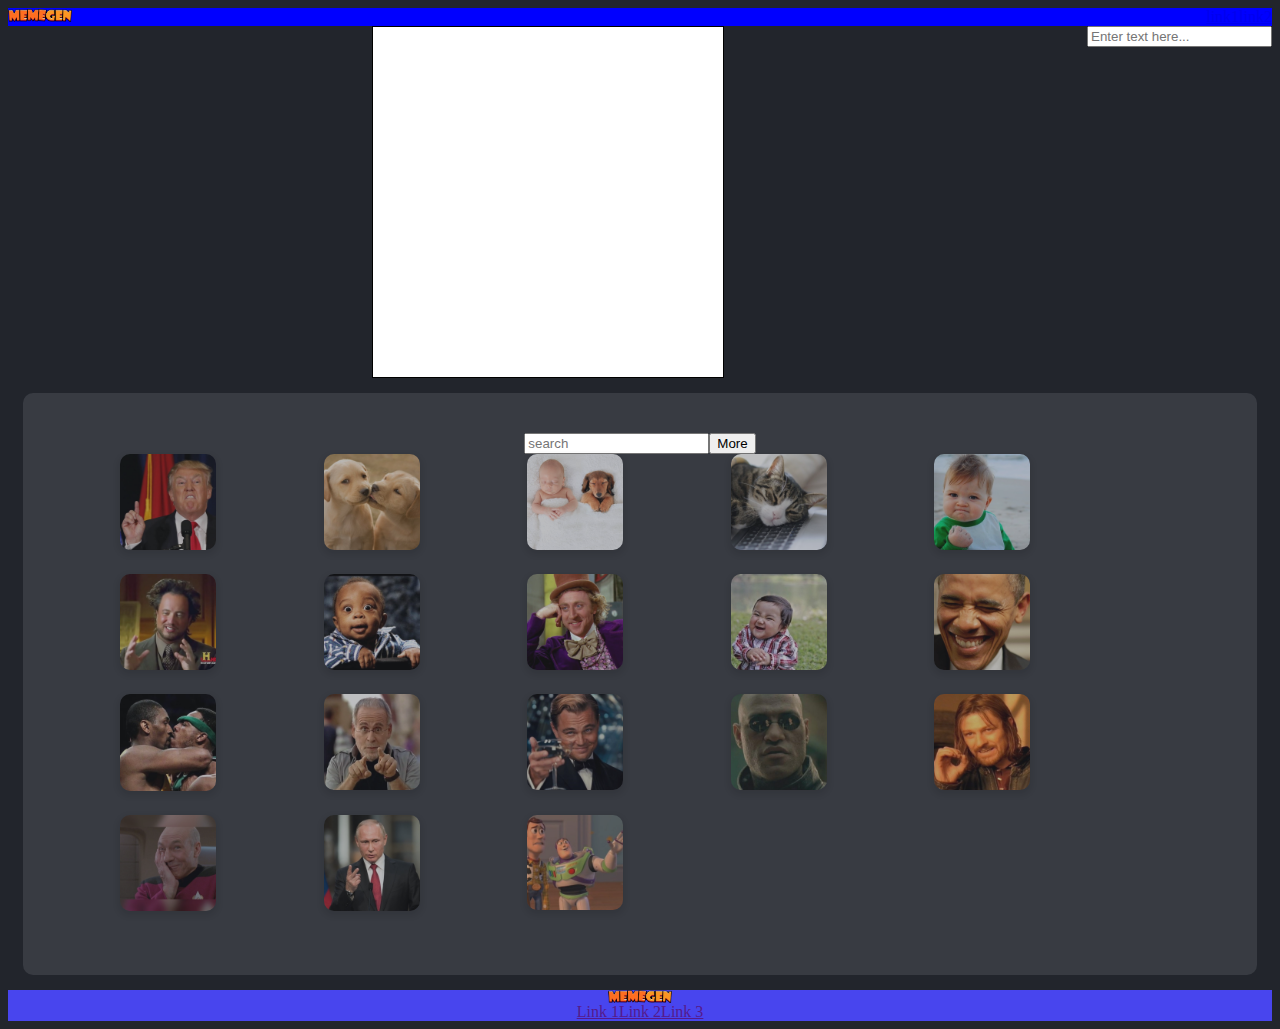
==== index.html @ e902bb31 "draw text" ====
<!DOCTYPE html>
<html lang="en">

<head>
    <meta charset="UTF-8">
    <meta name="viewport" content="width=device-width, initial-scale=1.0">
    <link rel="stylesheet" href="css/style.css">
    <link rel="stylesheet" href="css/gallery.css">
    <link rel="stylesheet" href="css/helpers.css">
    <title>Meme Generator-dennis</title>
</head>

<body onload="onInit()">
    <header class="main-header flex space-between">
        <div class="logo">
            <img src="meme-imgs/LOGO.png" alt="logo">
        </div>
        <nav>
            <ul class="nav-bar flex clean-list">
                <li><a href="#">link1</a></li>
                <li><a href="#">link2</a></li>
            </ul>
        </nav>
    </header>

    <div class="canvas-container flex">
        <canvas id="my-canvas" height="350" width="350" ></canvas>
        <div class="meme-controls">
        <input id="text" type="text" name="add-txt" class="add-txt" onchange="drawText()"
            placeholder="Enter text here..." /></div>
    </div>



    <div class="gallery-container flex column  align-center">
        <nav class="second-nav flex align-center">
            <input id="search" class="flex-grow" type="text" placeholder="search" onkeyup="onSearch()">
            <div class="keyWords flex-grow flex justify-flex-start align-center"></div>
            <button class="more">More</button>
        </nav>
        <div class="gallery-content flex wrap justify-flex-start">
        </div>
    </div>





    <footer class="main-footer flex column">
        <div class="logo flex justify-center">
            <img src="meme-imgs/LOGO.png" alt="logo">
        </div>
        <ul class="social-links flex clean-list logo flex justify-center">
            <li><a href="">Link 1</a></li>
            <li><a href="">Link 2</a></li>
            <li><a href="">Link 3</a></li>
        </ul>
    </footer>

    <script src="js/services/util-service.js"></script>
    <script src="js/services/storage-service.js"></script>
    <script src="js/services/meme-service.js"></script>
    <script src="js/galley-controller.js"></script>
    <script src="js/meme-controller.js"></script>
</body>

</html>
---- css/style.css ----
*{
    box-sizing: border-box;
}
html{
    font-size: 16px;
}
body{
    background-color: #22252c;
}

/* header  */
 .main-header{
     background-color: blue;
 }
.logo img{
    width: 4rem;
}



 
canvas{
    border: 1px solid black;
    display: block;
    margin: 0 auto;
    background-color: #fff;
}


.main-footer{
    background-color: rgb(72, 69, 238);
}
---- css/gallery.css ----
.gallery-container {
    max-width: 1280px;
    margin: auto;
    border-radius: 10px;
    background-color: #383b42;
    padding: 40px;
    margin: 15px;
}

.picture {
    margin: 0 0 20px 20px;
    width: 40px;
    flex-basis: 17%; 
    cursor: pointer;
    opacity:0.67;
}

.picture:hover{
    opacity:1;
}
.picture>* {
    width: 6rem;
    border-radius: 10px;
    box-shadow: 0 3px 6px 1px rgba(0, 0, 0, 0.15);
}
---- css/helpers.css ----
.flex {
    display: flex;
}

.flex.column {
    flex-direction: column;
}

.flex.wrap {
    flex-wrap: wrap;
}

.space-between {
    justify-content: space-between;
}

.justify-center {
    justify-content: center;
}

.justify-flex-end {
    justify-content: flex-end;
}



.justify-space-around {
    justify-content: space-around;
}

.justify-flex-start{
    justify-content: flex-start;
}

.align-center {
    align-items: center;
}
.align-baseline{
    align-items: baseline;
}

.align-flex-start {
    align-items: flex-start;
}

.flex-grow {
    flex-grow: 1;
}

.clean-list {
    margin: 0;
    padding: 0;
    list-style-type: none;
}
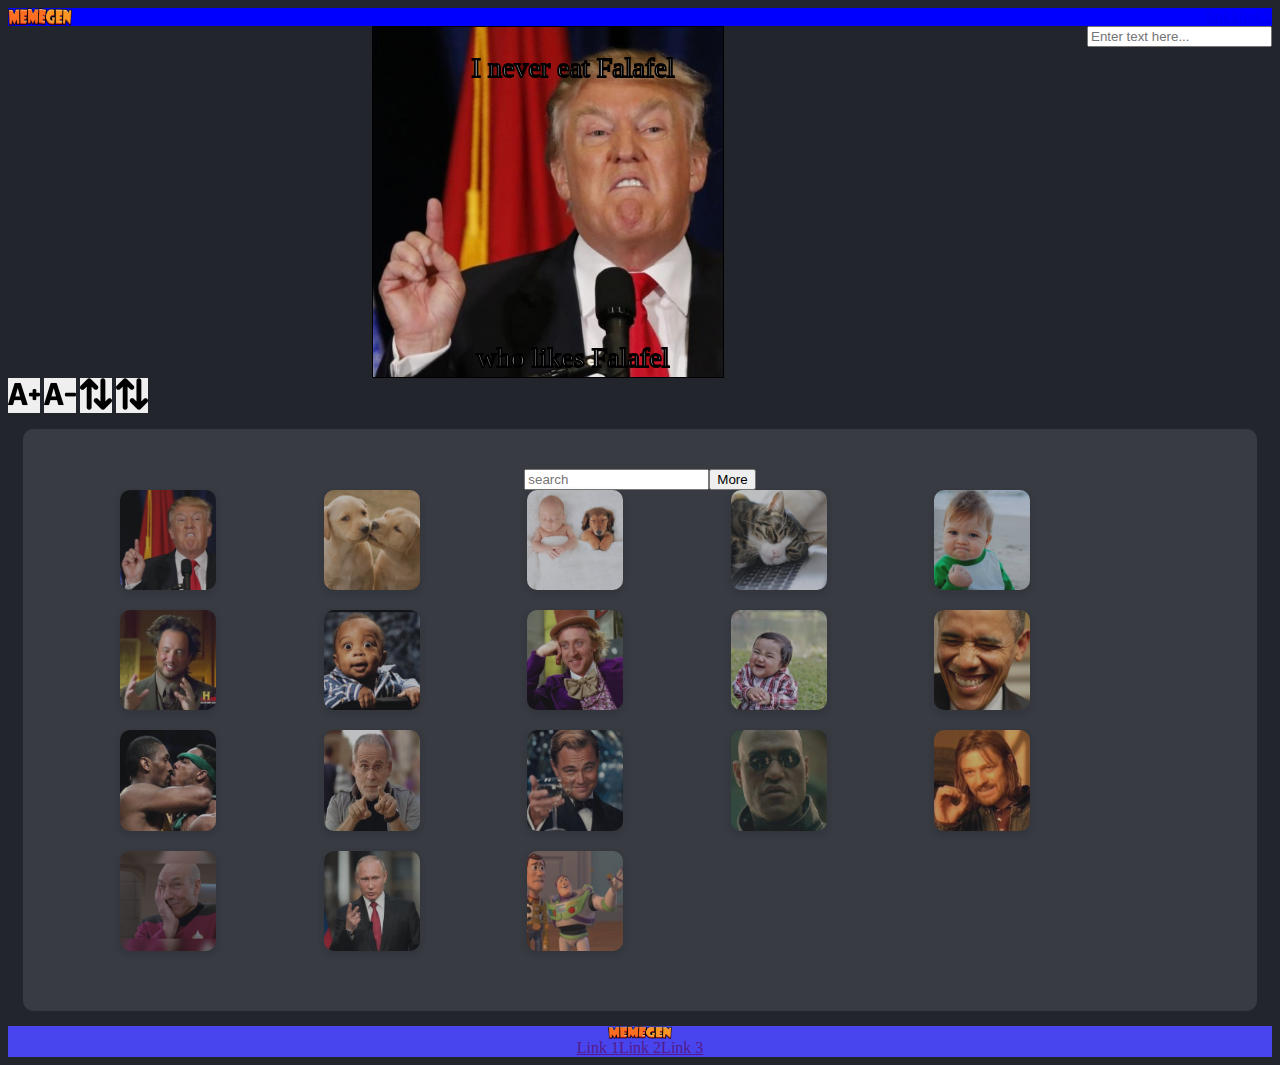
==== commit f52486cc: "change font size and height" ====
--- a/index.html
+++ b/index.html
@@ -25,10 +25,14 @@
 
     <div class="canvas-container flex">
         <canvas id="my-canvas" height="350" width="350" ></canvas>
-        <div class="meme-controls">
-        <input id="text" type="text" name="add-txt" class="add-txt" onchange="drawText()"
+        <section class="meme-controls">
+        <input id="text" type="text" name="add-txt" class="add-txt" onkeyup="changeText(this.value)"
             placeholder="Enter text here..." /></div>
-    </div>
+            <button class="btn increase-btn" onclick="onChangeFontSize(2)"><img src="/icons/increase font - icon.png" alt="increase"></button>
+            <button class="btn increase-btn" onclick="onChangeFontSize(-2)"><img src="/icons/decrease font - icon.png" alt="increase"></button>
+            <button class="btn up-line" onclick="onChangeHeightLine(5)"><img src="/icons/up-and-down-opposite-double-arrows-side-by-side.png" alt="up-line"></button>
+            <button class="btn down-line" onclick="onChangeHeightLine(-5)"><img src="/icons/up-and-down-opposite-double-arrows-side-by-side.png" alt="down-line"></button>
+        </section>
 
 
 
@@ -60,7 +64,6 @@
     <script src="js/services/util-service.js"></script>
     <script src="js/services/storage-service.js"></script>
     <script src="js/services/meme-service.js"></script>
-    <script src="js/galley-controller.js"></script>
     <script src="js/meme-controller.js"></script>
 </body>
 
--- a/css/style.css
+++ b/css/style.css
@@ -1,32 +1,43 @@
-*{
+* {
     box-sizing: border-box;
 }
-html{
+
+html {
     font-size: 16px;
 }
-body{
+
+body {
     background-color: #22252c;
 }
 
+.btn {
+    width: 2rem;
+    border: none;
+    padding: 0;
+}
+
+img {
+    width: 100%;
+    height: 100%;
+}
+
 /* header  */
- .main-header{
-     background-color: blue;
- }
-.logo img{
+
+.main-header {
+    background-color: blue;
+}
+
+.logo img {
     width: 4rem;
 }
 
-
-
- 
-canvas{
+canvas {
     border: 1px solid black;
     display: block;
     margin: 0 auto;
     background-color: #fff;
 }
 
-
-.main-footer{
+.main-footer {
     background-color: rgb(72, 69, 238);
 }--- a/css/helpers.css
+++ b/css/helpers.css
@@ -52,3 +52,6 @@
     padding: 0;
     list-style-type: none;
 }
+.hide{
+    display: none;
+}
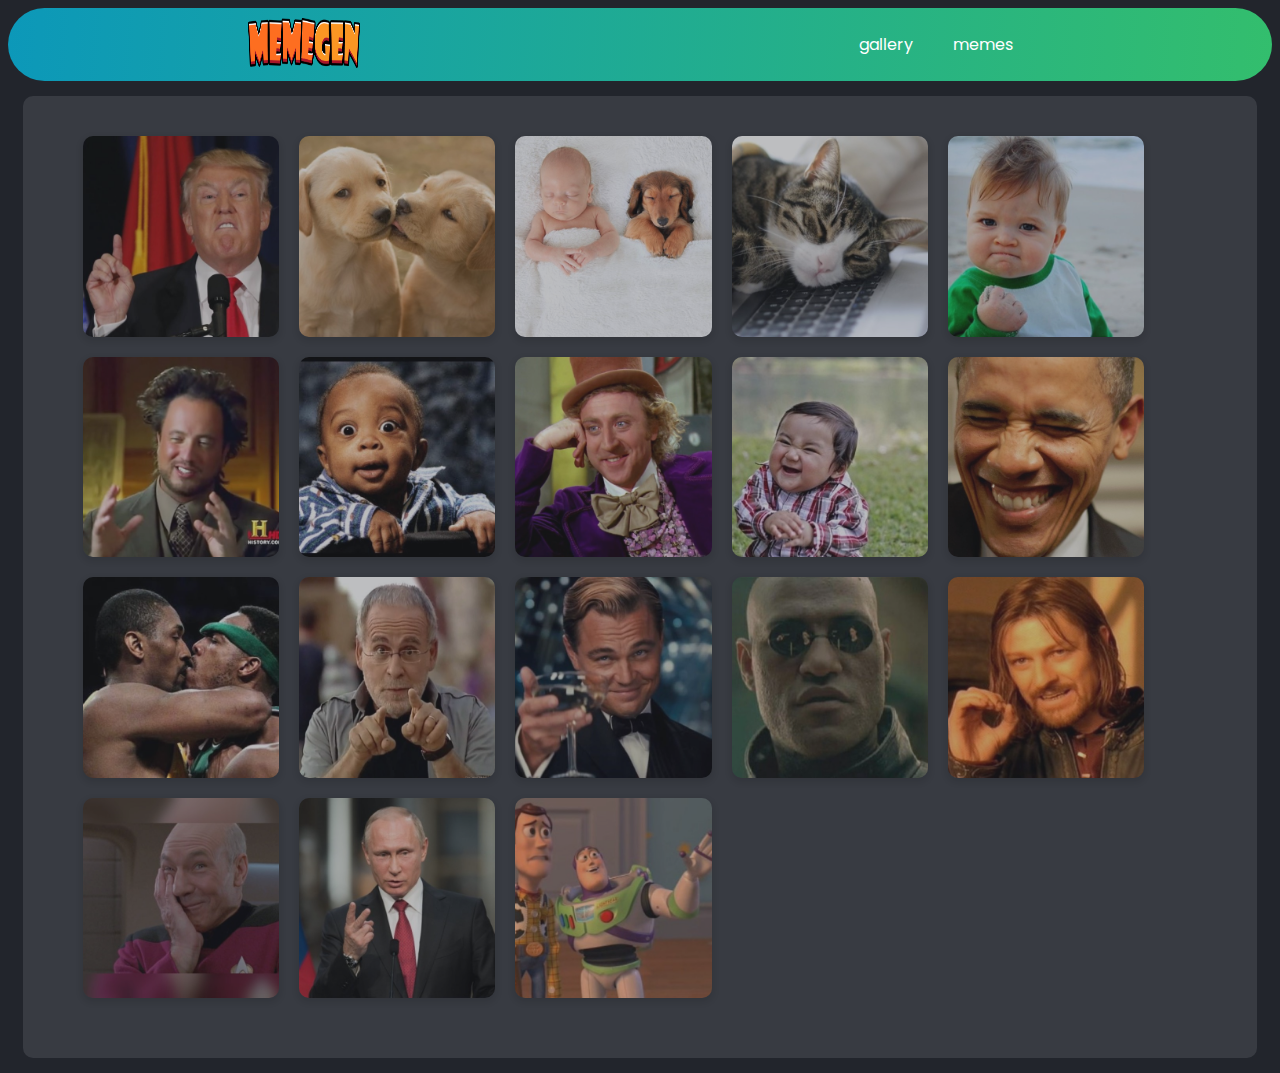
==== commit 6a3c12d9: "responsive" ====
--- a/index.html
+++ b/index.html
@@ -11,36 +11,95 @@
 </head>
 
 <body onload="onInit()">
-    <header class="main-header flex space-between">
+    <header class="main-header flex  space-around align-center ">
         <div class="logo">
             <img src="meme-imgs/LOGO.png" alt="logo">
         </div>
         <nav>
             <ul class="nav-bar flex clean-list">
-                <li><a href="#">link1</a></li>
-                <li><a href="#">link2</a></li>
+                <li><a href="#" onclick="showGallery()">gallery</a></li>
+                <li><a href="#">memes</a></li>
             </ul>
         </nav>
     </header>
 
-    <div class="canvas-container flex">
-        <canvas id="my-canvas" height="350" width="350" ></canvas>
-        <section class="meme-controls">
-        <input id="text" type="text" name="add-txt" class="add-txt" onkeyup="changeText(this.value)"
-            placeholder="Enter text here..." /></div>
-            <button class="btn increase-btn" onclick="onChangeFontSize(2)"><img src="/icons/increase font - icon.png" alt="increase"></button>
-            <button class="btn increase-btn" onclick="onChangeFontSize(-2)"><img src="/icons/decrease font - icon.png" alt="increase"></button>
-            <button class="btn up-line" onclick="onChangeHeightLine(5)"><img src="/icons/up-and-down-opposite-double-arrows-side-by-side.png" alt="up-line"></button>
-            <button class="btn down-line" onclick="onChangeHeightLine(-5)"><img src="/icons/up-and-down-opposite-double-arrows-side-by-side.png" alt="down-line"></button>
-        </section>
+    <div class="canvas-container hide" id="canvas-container">
+        <canvas id="my-canvas" height="450" width="450"></canvas>
+        <section class="meme-controls flex column align-center">
+            <input id="text" type="text" name="add-txt" class="add-txt" onkeyup="onChangeText(this.value)"
+                placeholder="Enter text here..." />
+            <div class="btns-control flex align-center column">
+                <div class="switch-add-trash">
+                    <button class="btn switch-line " onclick="onSwitchLine(-5)">
+                        <div class="switch-bgc flex align-center justify-center"><img
+                                src="/icons/up-and-down-opposite-double-arrows-side-by-side.png" alt="switch"></div>
+                    </button>
+                    <button class="btn add-line" onclick="onAddLine()">
+                        <div class="add-bgc flex align-center justify-center"><img src="/icons avocado/plus.png"
+                                alt="add"></div>
+                    </button>
+                    <button class="btn delete-line" onclick="onDeleteLine()">
+                        <div class="trash-bgc flex align-center justify-center"><img src="/icons avocado/trash.png"
+                                alt="delete"></div>
+                    </button>
+
+<!-- /////// -->
+                </div>
+                <div class="txt-btn-container flex justify-center flex-wrap">
+                    <button class="btn increase-btn" onclick="onChangeFontSize(2)">
+                        <img src="/icons avocado/fontsizeup.png" alt="increase">
+                    </button>
+                    <button class="btn increase-btn" onclick="onChangeFontSize(-2)">
+                        <img src="/icons avocado/fontsizedown.png" alt="increase">
+                    </button>
+                    <button class="btn up-line" onclick="onChangeHeightLine(5)">
+                        <img src="/icons avocado/arrow-down.png" alt="">
+                    </button>
+                    <button class="btn down-line" onclick="onChangeHeightLine(-5)">
+                        <img src="/icons avocado/arrow_up.png" alt="">
+                    </button>
+                    <div class="btn fill-color" style="position:relative; display:inline-block">
+                        <button type="button" class="btn fill-color"><img src="/icons avocado/filltext.png"
+                                alt="fillColor"></button>
+                        <input type="color" id="fill-color" onchange="onChangeFillColor()" />
+                    </div>
+                    <div class="btn stroke-color" style="position:relative; display:inline-block">
+                        <button type="button" class="btn stroke-color"><img src="/icons/text stroke.png"
+                                alt="strokeColor"></button>
+                        <input type="color" id="stroke-color" onchange="onChangeStrokeColor()" />
+                    </div>
+                    <button class="btn left-align" onclick="onAlignmentText('right')">
+                        <img src="/icons/align-to-left.png" alt="">
+                    </button>
+                    <button class="btn left-align" onclick="onAlignmentText('center')">
+                        <img src="/icons/center-text-alignment.png" alt="">
+                    </button>
+                    <button class="btn left-align" onclick="onAlignmentText('left')">
+                        <img src="/icons/align-to-right.png" alt="">
+                    </button>
+                    <select name="font-select" id="" onchange="onSetFont(this.value)">
+                        <option value="IMPACT">IMPACT</option>
+                        <option value="Arial">Arial</option>
+                        <option value="monospace">Monospace</option>
+                    </select>
+                </div>
 
 
 
-    <div class="gallery-container flex column  align-center">
+                <div class="download">
+                    <a href="#" onclick="onDownload(this)" download="meme.png"><img src="/icons avocado/download.png" alt=""></a>
+                </div>
+            </div>
+        </section>
+    </div>
+
+
+
+    <div class="gallery-container column  align-center" id="gallery-container">
         <nav class="second-nav flex align-center">
-            <input id="search" class="flex-grow" type="text" placeholder="search" onkeyup="onSearch()">
-            <div class="keyWords flex-grow flex justify-flex-start align-center"></div>
-            <button class="more">More</button>
+            <!-- <input id="search" class="flex-grow" type="text" placeholder="search" onkeyup="onSearch()"> -->
+            <!-- <div class="keyWords flex-grow flex justify-flex-start align-center"></div>
+            <button class="more">More</button> -->
         </nav>
         <div class="gallery-content flex wrap justify-flex-start">
         </div>
@@ -49,17 +108,31 @@
 
 
 
-
+<!-- 
     <footer class="main-footer flex column">
         <div class="logo flex justify-center">
             <img src="meme-imgs/LOGO.png" alt="logo">
         </div>
         <ul class="social-links flex clean-list logo flex justify-center">
-            <li><a href="">Link 1</a></li>
-            <li><a href="">Link 2</a></li>
-            <li><a href="">Link 3</a></li>
+            <ul class="list-inline social-buttons">
+                <li class="list-inline-item">
+                  <a href="https://github.com/dennis1232">
+                    <i class="fa fa-github"></i>
+                  </a>
+                </li>
+                <li class="list-inline-item">
+                  <a href="https://www.facebook.com/dennis.nemirovski/">
+                    <i class="fa fa-facebook"></i>
+                  </a>
+                </li>
+                <li class="list-inline-item">
+                  <a href="https://www.instagram.com/dennis.nemirovsky/">
+                    <i class="fa fa-instagram" aria-hidden="true"></i>
+                  </a>
+                </li>
+              </ul>
         </ul>
-    </footer>
+    </footer> -->
 
     <script src="js/services/util-service.js"></script>
     <script src="js/services/storage-service.js"></script>
--- a/css/style.css
+++ b/css/style.css
@@ -5,6 +5,14 @@
 html {
     font-size: 16px;
 }
+@font-face {
+    font-family: poppines-regular;
+    src: url(/fonts/poppines/Poppins-Regular.ttf);
+}
+@font-face {
+    font-family: poppines-semiBold;
+    src: url(/fonts/poppines-bold/Poppins-SemiBold.ttf);
+}
 
 body {
     background-color: #22252c;
@@ -12,32 +20,218 @@
 
 .btn {
     width: 2rem;
+    height: 2rem;
     border: none;
     padding: 0;
+    border-radius: 3px;
+    cursor: pointer;
+}
+
+.picture img {
+    width: 100%;
+    height: 100%;
 }
 
 img {
-    width: 100%;
-    height: 100%;
+    width: 50%;
+    height: 50%;
+    object-fit: fit;
+}
+
+input:focus, textarea {
+    border: orangered 1px solid;
 }
 
 /* header  */
 
 .main-header {
-    background-color: blue;
+    background-image: linear-gradient(-86deg, #33be6d 0%, #0c98b9 100%);
+    border-radius: 37px;
+    height: 73px;
+    background-color: #5970c1;
 }
 
 .logo img {
-    width: 4rem;
+    width: 7rem;
+    height: 50px;
+}
+
+.nav-bar li {
+    margin: 0 20px;
+}
+
+.nav-bar a {
+    text-decoration: none;
+    color: white;
+    font-family: poppines-regular;
+}
+
+.canvas-container {
+    margin: 20px;
+    align-items: center;
+    justify-content: center;
+}
+
+.show {
+    display: flex
 }
 
 canvas {
-    border: 1px solid black;
+    /* border: 1px solid black; */
     display: block;
-    margin: 0 auto;
-    background-color: #fff;
+    /* margin: 10px 10px; */
 }
 
 .main-footer {
     background-color: rgb(72, 69, 238);
+}
+
+/* BTNS EDITOR */
+
+.meme-controls {
+    max-width: 525px;
+    background-color: #ebeef3;
+    border-radius: 30px;
+    background-color: hsla(217, 25%, 94%, 0.109);
+ margin-left: 80px;
+}
+
+.add-txt {
+    font-size: 1.2rem;
+    height: 57px;
+    box-shadow: 1px 5px 0 #bbc4d1, inset 0 5px 0 #ffffff;
+    border-radius: 28px;
+    background-color: #ebeef3;
+    margin-top: 20px;
+}
+
+.switch-add-trash {
+    margin: 10px;
+}
+
+.switch-add-trash>* {
+    margin: 0 10px;
+    background: none;
+}
+
+.trash-bgc {
+    width: 100%;
+    height: 100%;
+    border-radius: 10px;
+    box-shadow: 1px 5px 0 #8c0606, inset 0 5px 0 rgba(255, 255, 255, 0.58);
+    background-color: #d83636;
+    background-image: linear-gradient(-38deg, #cf1d37 0%, #cf1d37 1%, #f05036 100%);
+}
+
+.add-bgc {
+    width: 100%;
+    height: 100%;
+    border-radius: 10px;
+    box-shadow: 1px 5px 0 #015d33, inset 0 5px 0 rgba(255, 255, 255, 0.58);
+    background-color: #ebeef3;
+    background-image: linear-gradient(-38deg, #42eb5c 0%, #37b34a 100%);
+}
+
+.switch-bgc {
+    width: 100%;
+    height: 100%;
+    border-radius: 10px;
+    box-shadow: 1px 5px 0 #048b97, inset 0 5px 0 rgba(255, 255, 255, 0.58);
+    background-color: #ebeef3;
+    background-image: linear-gradient(-38deg, #66c4dc 0%, #40b1ce 50%, #0c98bb 100%);
+}
+
+.txt-btn-container {
+    max-width: 430px;
+    border-radius: 15px;
+    background-color: #19a59f;
+    margin:0 35px;
+}
+
+.txt-btn-container>* {
+    margin: 10px 15px;
+    box-shadow: 1px 5px 0 rgba(92, 92, 92, 0.55), inset 0 5px 0 rgba(255, 255, 255, 0.58);
+    border-radius: 10px;
+}
+
+.fill-color {
+    position: relative;
+    display: inline-block;
+}
+
+.fill-color input {
+    cursor: pointer;
+    opacity: 0;
+    position: absolute;
+    left: 0;
+    top: 0;
+    width: 100%;
+    height: 100%;
+}
+.download{
+    margin-top: 20px;
+}
+.download img{
+    width: 100%;
+    height: 100%;
+}
+
+.stroke-color {
+    position: relative;
+    display: inline-block;
+}
+
+.stroke-color input {
+    cursor: pointer;
+    opacity: 0;
+    position: absolute;
+    left: 0;
+    top: 0;
+    width: 100%;
+    height: 100%;
+}
+
+.gallery-container{
+    margin:0 auto;
+    justify-content: center;
+}
+
+
+
+@media (max-width: 800px){
+    
+.canvas-container{
+    flex-direction: column;
+    align-items: center;
+}
+.meme-controls{
+    margin: 0;
+    justify-content: center;
+    align-items: center;
+}
+
+}
+@media(max-width:550px){
+    .main-header{
+        height: 50px;
+    }
+#my-canvas{
+    width: 350px;
+    height: 350px;
+}
+.meme-controls{
+    max-width: 350px;
+}
+.add-txt{
+    margin: 5px;
+    font-size: 1.5rem;
+}
+.switch-add-trash{
+    margin: 8px;
+}
+.txt-btn-container > *{
+    margin: 5px;
+}
+
+
 }--- a/css/helpers.css
+++ b/css/helpers.css
@@ -24,7 +24,7 @@
 
 
 
-.justify-space-around {
+.space-around {
     justify-content: space-around;
 }
 
@@ -46,6 +46,9 @@
 .flex-grow {
     flex-grow: 1;
 }
+.flex-wrap{
+    flex-wrap: wrap;
+}
 
 .clean-list {
     margin: 0;
@@ -55,3 +58,6 @@
 .hide{
     display: none;
 }
+.show{
+    display: flex;
+}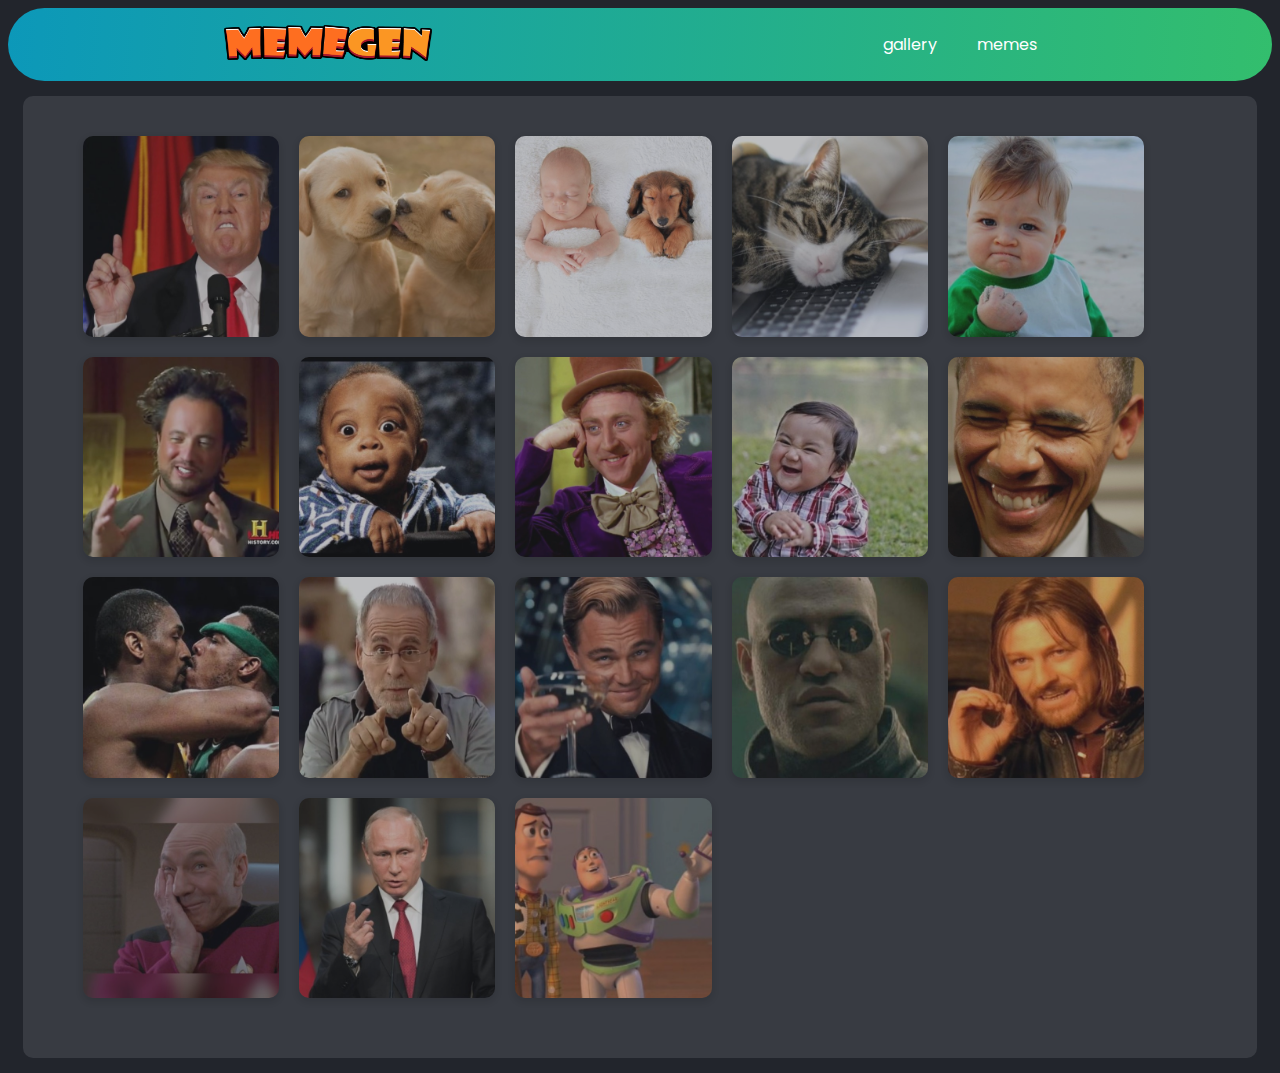
==== commit 5e83d3e3: "share and download" ====
--- a/index.html
+++ b/index.html
@@ -32,14 +32,14 @@
                 <div class="switch-add-trash">
                     <button class="btn switch-line " onclick="onSwitchLine(-5)">
                         <div class="switch-bgc flex align-center justify-center"><img
-                                src="/icons/up-and-down-opposite-double-arrows-side-by-side.png" alt="switch"></div>
+                                src="icons/up-and-down-opposite-double-arrows-side-by-side.png" alt="switch"></div>
                     </button>
                     <button class="btn add-line" onclick="onAddLine()">
-                        <div class="add-bgc flex align-center justify-center"><img src="/icons avocado/plus.png"
+                        <div class="add-bgc flex align-center justify-center"><img src="icons avocado/plus.png"
                                 alt="add"></div>
                     </button>
                     <button class="btn delete-line" onclick="onDeleteLine()">
-                        <div class="trash-bgc flex align-center justify-center"><img src="/icons avocado/trash.png"
+                        <div class="trash-bgc flex align-center justify-center"><img src="icons avocado/trash.png"
                                 alt="delete"></div>
                     </button>
 
@@ -47,35 +47,35 @@
                 </div>
                 <div class="txt-btn-container flex justify-center flex-wrap">
                     <button class="btn increase-btn" onclick="onChangeFontSize(2)">
-                        <img src="/icons avocado/fontsizeup.png" alt="increase">
+                        <img src="icons avocado/fontsizeup.png" alt="increase">
                     </button>
                     <button class="btn increase-btn" onclick="onChangeFontSize(-2)">
-                        <img src="/icons avocado/fontsizedown.png" alt="increase">
+                        <img src="icons avocado/fontsizedown.png" alt="increase">
                     </button>
                     <button class="btn up-line" onclick="onChangeHeightLine(5)">
-                        <img src="/icons avocado/arrow-down.png" alt="">
+                        <img src="icons avocado/arrow-down.png" alt="">
                     </button>
                     <button class="btn down-line" onclick="onChangeHeightLine(-5)">
-                        <img src="/icons avocado/arrow_up.png" alt="">
+                        <img src="icons avocado/arrow_up.png" alt="">
                     </button>
                     <div class="btn fill-color" style="position:relative; display:inline-block">
-                        <button type="button" class="btn fill-color"><img src="/icons avocado/filltext.png"
+                        <button type="button" class="btn fill-color"><img src="icons avocado/filltext.png"
                                 alt="fillColor"></button>
                         <input type="color" id="fill-color" onchange="onChangeFillColor()" />
                     </div>
                     <div class="btn stroke-color" style="position:relative; display:inline-block">
-                        <button type="button" class="btn stroke-color"><img src="/icons/text stroke.png"
+                        <button type="button" class="btn stroke-color"><img src="icons/text stroke.png"
                                 alt="strokeColor"></button>
                         <input type="color" id="stroke-color" onchange="onChangeStrokeColor()" />
                     </div>
                     <button class="btn left-align" onclick="onAlignmentText('right')">
-                        <img src="/icons/align-to-left.png" alt="">
+                        <img src="icons/align-to-left.png" alt="">
                     </button>
                     <button class="btn left-align" onclick="onAlignmentText('center')">
-                        <img src="/icons/center-text-alignment.png" alt="">
+                        <img src="icons/center-text-alignment.png" alt="">
                     </button>
                     <button class="btn left-align" onclick="onAlignmentText('left')">
-                        <img src="/icons/align-to-right.png" alt="">
+                        <img src="icons/align-to-right.png" alt="">
                     </button>
                     <select name="font-select" id="" onchange="onSetFont(this.value)">
                         <option value="IMPACT">IMPACT</option>
@@ -86,8 +86,14 @@
 
 
 
-                <div class="download">
-                    <a href="#" onclick="onDownload(this)" download="meme.png"><img src="/icons avocado/download.png" alt=""></a>
+                <div class="download flex">
+                    <a class="download-btn" href="#" class="btn" onclick="downloadImg(this)" download="my-img.jpg"><img src="icons avocado/download.png" alt=""></a>
+                    <!-- <input type="file" class="file-input btn" name="image" onchange="onImgInput(event)" /> -->
+                    <form action="" method="POST" enctype="multipart/form-data" onsubmit="uploadImg(this, event)">
+                        <input name="img" id="imgData" type="hidden" />
+                        <button class="share-btn" type="submit"><img src="/icons avocado/share.png" alt=""></button>
+                        <div class="share-container"></div>
+                      </form>
                 </div>
             </div>
         </section>
@@ -136,6 +142,7 @@
 
     <script src="js/services/util-service.js"></script>
     <script src="js/services/storage-service.js"></script>
+    <script src="js/services/upload-service.js"></script>
     <script src="js/services/meme-service.js"></script>
     <script src="js/meme-controller.js"></script>
 </body>
--- a/css/style.css
+++ b/css/style.css
@@ -33,9 +33,8 @@
 }
 
 img {
-    width: 50%;
+    /* width: 50%; */
     height: 50%;
-    object-fit: fit;
 }
 
 input:focus, textarea {
@@ -52,8 +51,8 @@
 }
 
 .logo img {
-    width: 7rem;
-    height: 50px;
+    width: 13rem;
+    height: 36px;
 }
 
 .nav-bar li {
@@ -157,6 +156,7 @@
 .fill-color {
     position: relative;
     display: inline-block;
+    
 }
 
 .fill-color input {
@@ -169,11 +169,31 @@
     height: 100%;
 }
 .download{
-    margin-top: 20px;
-}
-.download img{
-    width: 100%;
-    height: 100%;
+    margin-top: 10px;
+}
+.download > *:not(:last-child){
+margin-right: 10px;
+
+}
+.download-btn {
+    display: flex;
+    justify-content: center;
+    align-items: center;
+    width: 50%;
+    height: 50%;
+    margin: 0 auto;
+}
+.download-btn{
+    border-radius: 15px;
+    background-color: #8f44bb;   
+    height: 40px;
+    width: 80px;
+}
+.share-btn{
+    border-radius: 15px;
+    background-color: #1e7cd3;   
+    height: 40px;
+    width: 80px;
 }
 
 .stroke-color {
@@ -212,6 +232,10 @@
 
 }
 @media(max-width:550px){
+    .logo img{
+        width: 7rem;
+        height: 30px;
+    }
     .main-header{
         height: 50px;
     }
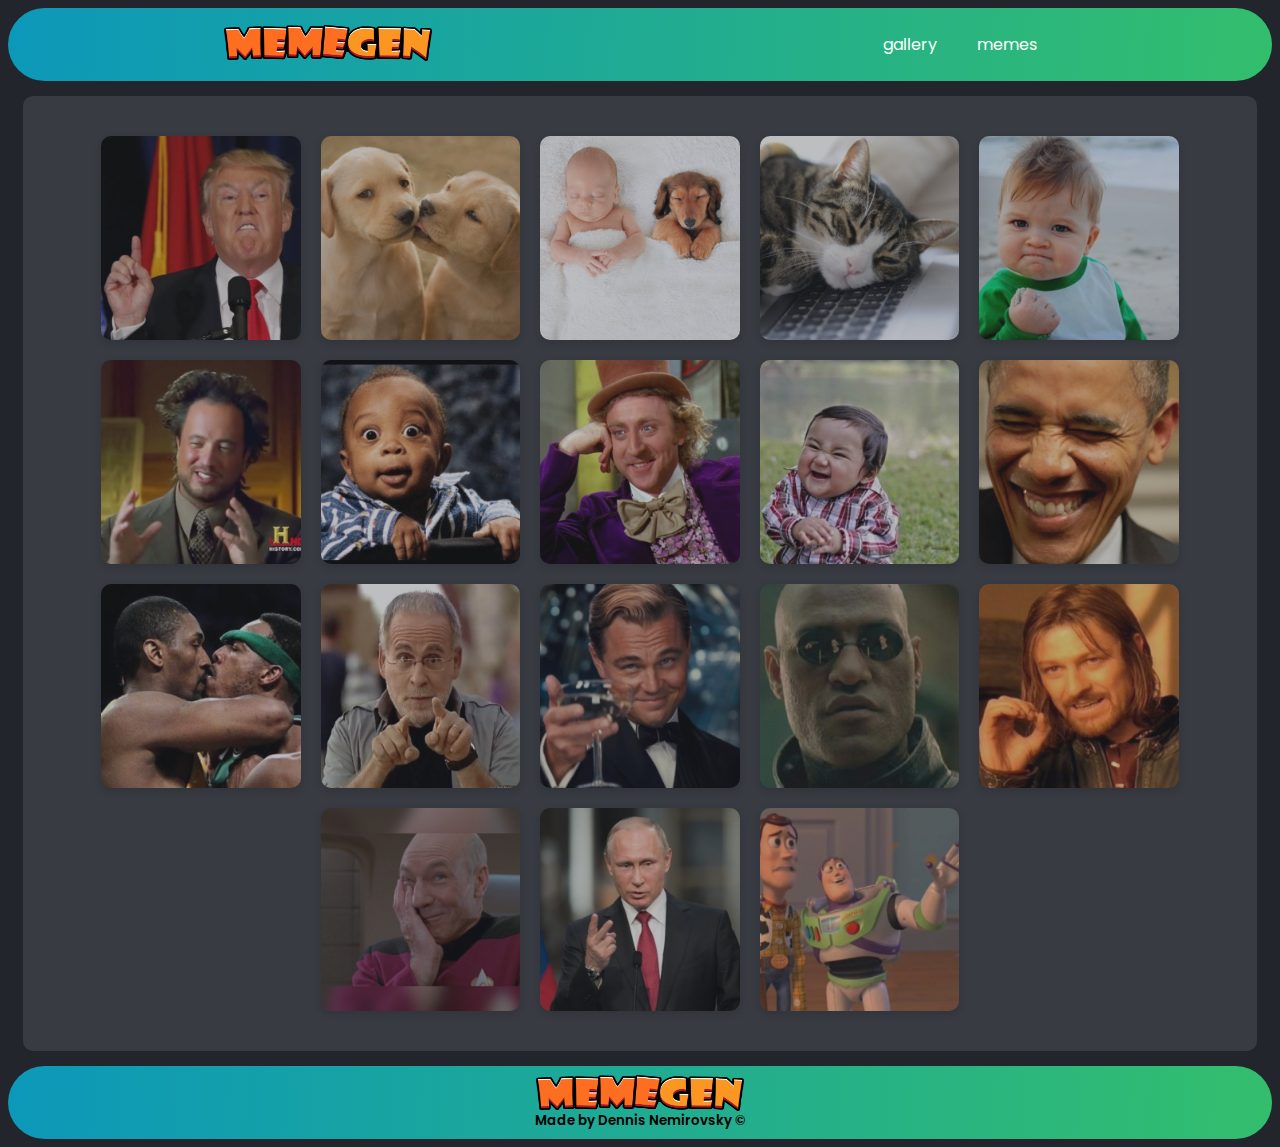
==== commit 5bb6f6d6: "pre final commit" ====
--- a/index.html
+++ b/index.html
@@ -11,6 +11,7 @@
 </head>
 
 <body onload="onInit()">
+
     <header class="main-header flex  space-around align-center ">
         <div class="logo">
             <img src="meme-imgs/LOGO.png" alt="logo">
@@ -18,8 +19,9 @@
         <nav>
             <ul class="nav-bar flex clean-list">
                 <li><a href="#" onclick="showGallery()">gallery</a></li>
-                <li><a href="#">memes</a></li>
+                <li><a href="#" onclick = "showSavedMemes()">memes</a></li>
             </ul>
+            <button class="nav-btn" onclick="toggleMenu()">☰</button>
         </nav>
     </header>
 
@@ -52,10 +54,16 @@
                     <button class="btn increase-btn" onclick="onChangeFontSize(-2)">
                         <img src="icons avocado/fontsizedown.png" alt="increase">
                     </button>
+                    <button class="btn left-line" onclick="onChangeXHeightLine(-5)">
+                        <img src="icons avocado/arrow-down.png" alt="">
+                    </button>
                     <button class="btn up-line" onclick="onChangeHeightLine(5)">
                         <img src="icons avocado/arrow-down.png" alt="">
                     </button>
                     <button class="btn down-line" onclick="onChangeHeightLine(-5)">
+                        <img src="icons avocado/arrow_up.png" alt="">
+                    </button>
+                    <button class="btn right-line" onclick="onChangeXHeightLine(5)">
                         <img src="icons avocado/arrow_up.png" alt="">
                     </button>
                     <div class="btn fill-color" style="position:relative; display:inline-block">
@@ -91,9 +99,10 @@
                     <!-- <input type="file" class="file-input btn" name="image" onchange="onImgInput(event)" /> -->
                     <form action="" method="POST" enctype="multipart/form-data" onsubmit="uploadImg(this, event)">
                         <input name="img" id="imgData" type="hidden" />
-                        <button class="share-btn" type="submit"><img src="/icons avocado/share.png" alt=""></button>
+                        <button class="share-btn" type="submit"><img src="icons avocado/share.png" alt=""></button>
                         <div class="share-container"></div>
-                      </form>
+                    </form>
+                    <button class="btn save-btn" class="save" onclick="onSaveMeme()"><img src="icons/save.png" alt=""></button>
                 </div>
             </div>
         </section>
@@ -107,38 +116,23 @@
             <!-- <div class="keyWords flex-grow flex justify-flex-start align-center"></div>
             <button class="more">More</button> -->
         </nav>
-        <div class="gallery-content flex wrap justify-flex-start">
+        <div class="gallery-content flex wrap ">
         </div>
     </div>
+    <section class="saved-memes hide" id="saved-memes">
+    </section>
+    <!-- <button class="btn remove-memes-btn show" onclick="onRemoveMemes()"><img src="icons avocado/trash.png" alt=""></button> -->
 
 
 
 
-<!-- 
+
     <footer class="main-footer flex column">
         <div class="logo flex justify-center">
             <img src="meme-imgs/LOGO.png" alt="logo">
         </div>
-        <ul class="social-links flex clean-list logo flex justify-center">
-            <ul class="list-inline social-buttons">
-                <li class="list-inline-item">
-                  <a href="https://github.com/dennis1232">
-                    <i class="fa fa-github"></i>
-                  </a>
-                </li>
-                <li class="list-inline-item">
-                  <a href="https://www.facebook.com/dennis.nemirovski/">
-                    <i class="fa fa-facebook"></i>
-                  </a>
-                </li>
-                <li class="list-inline-item">
-                  <a href="https://www.instagram.com/dennis.nemirovsky/">
-                    <i class="fa fa-instagram" aria-hidden="true"></i>
-                  </a>
-                </li>
-              </ul>
-        </ul>
-    </footer> -->
+        <small>Made by Dennis Nemirovsky ©</small>
+    </footer>
 
     <script src="js/services/util-service.js"></script>
     <script src="js/services/storage-service.js"></script>
--- a/css/style.css
+++ b/css/style.css
@@ -5,10 +5,12 @@
 html {
     font-size: 16px;
 }
+
 @font-face {
     font-family: poppines-regular;
     src: url(/fonts/poppines/Poppins-Regular.ttf);
 }
+
 @font-face {
     font-family: poppines-semiBold;
     src: url(/fonts/poppines-bold/Poppins-SemiBold.ttf);
@@ -16,6 +18,7 @@
 
 body {
     background-color: #22252c;
+
 }
 
 .btn {
@@ -26,6 +29,11 @@
     border-radius: 3px;
     cursor: pointer;
 }
+.nav-btn {
+    height: 40px;
+    width: 40px;
+    display: none;
+}
 
 .picture img {
     width: 100%;
@@ -33,7 +41,6 @@
 }
 
 img {
-    /* width: 50%; */
     height: 50%;
 }
 
@@ -76,29 +83,35 @@
 }
 
 canvas {
-    /* border: 1px solid black; */
     display: block;
-    /* margin: 10px 10px; */
 }
 
 .main-footer {
-    background-color: rgb(72, 69, 238);
+    bottom: 0;
+    font-family: poppines-semiBold;
+    display: flex;
+    justify-content: center;
+    align-items: center;
+    background-image: linear-gradient(-86deg, #33be6d 0%, #0c98b9 100%);
+    border-radius: 37px;
+    height: 73px;
+    background-color: #5970c1;
 }
 
 /* BTNS EDITOR */
 
 .meme-controls {
     max-width: 525px;
-    background-color: #ebeef3;
+    background-color: hsla(217, 25%, 94%, 0.198);
     border-radius: 30px;
     background-color: hsla(217, 25%, 94%, 0.109);
- margin-left: 80px;
+    margin-left: 80px;
 }
 
 .add-txt {
     font-size: 1.2rem;
     height: 57px;
-    box-shadow: 1px 5px 0 #bbc4d1, inset 0 5px 0 #ffffff;
+    box-shadow: 1px 5px 0 hsla(215, 19%, 78%, 0.198), inset 0 5px 0 #ffffff;
     border-radius: 28px;
     background-color: #ebeef3;
     margin-top: 20px;
@@ -144,7 +157,7 @@
     max-width: 430px;
     border-radius: 15px;
     background-color: #19a59f;
-    margin:0 35px;
+    margin: 0 35px;
 }
 
 .txt-btn-container>* {
@@ -156,7 +169,6 @@
 .fill-color {
     position: relative;
     display: inline-block;
-    
 }
 
 .fill-color input {
@@ -168,30 +180,35 @@
     width: 100%;
     height: 100%;
 }
-.download{
+
+.download {
     margin-top: 10px;
 }
-.download > *:not(:last-child){
-margin-right: 10px;
-
-}
+
+.download>*:not(:last-child) {
+    margin-right: 10px;
+}
+
 .download-btn {
     display: flex;
     justify-content: center;
     align-items: center;
-    width: 50%;
-    height: 50%;
-    margin: 0 auto;
-}
-.download-btn{
     border-radius: 15px;
-    background-color: #8f44bb;   
+    background-color: #8f44bb;
     height: 40px;
     width: 80px;
 }
-.share-btn{
+
+.share-btn {
     border-radius: 15px;
-    background-color: #1e7cd3;   
+    background-color: #1e7cd3;
+    height: 40px;
+    width: 80px;
+    cursor: pointer;
+}
+.save-btn{
+    border-radius: 15px;
+    background-color: #e48329;
     height: 40px;
     width: 80px;
 }
@@ -211,51 +228,115 @@
     height: 100%;
 }
 
-.gallery-container{
-    margin:0 auto;
+.gallery-container {
+    margin: 0 auto;
     justify-content: center;
 }
 
-
-
-@media (max-width: 800px){
-    
-.canvas-container{
-    flex-direction: column;
-    align-items: center;
-}
-.meme-controls{
-    margin: 0;
-    justify-content: center;
-    align-items: center;
-}
-
-}
-@media(max-width:550px){
-    .logo img{
+.up-line {
+    background-color: rgb(101, 193, 216);
+}
+
+.down-line {
+    background-color: tomato;
+}
+.left-line{
+    transform: rotate(90deg);
+    background-color: rgb(63, 221, 63);
+}
+.right-line{
+    transform: rotate(90deg);
+    background-color: rgb(205, 221, 63);
+}
+.remove-memes-btn{
+    width: 20px;
+    height: 20px;
+}
+
+@media (max-width: 800px) {
+    .canvas-container {
+        flex-direction: column;
+        align-items: center;
+    }
+    .meme-controls {
+        margin: 0;
+        justify-content: center;
+        align-items: center;
+    }
+}
+
+@media(max-width:550px) {
+    .clean-list{
+        margin-top: 80px;
+    }
+    .nav-bar{
+        padding-inline-start: 0;
+        margin-top: 100px;
+        position: fixed;
+        top: 0;
+        right: 0;
+        flex-direction: column;
+        transform: translateX(100%);
+        transition: transform 0.8s;
+        z-index: 2;
+        margin-top: 60px;
+      
+    }
+    body.menu-open .nav-bar{
+        transform: translateX(0);
+    }
+    .nav-btn {
+        display: block;
+        align-self: center;
+        background: none;
+        border: none;
+        font-size: 30px;
+        padding: 0 10px 0 0;
+        outline: none;
+        z-index: 2;
+    }
+    .nav-bar li{
+        border-radius: 20px;
+        margin: 0;
+        height: 80px;
+        width: 65px;
+        font-size: 0.8rem;
+        background-image: linear-gradient(-86deg, #33be6d 0%, #0c98b9 100%);
+        color: #f3ecec;
+        border: 1px solid black;
+    }
+    .nav-bar a{
+       font-size: 1rem; 
+        font-family: poppines-bold;
+        display: flex;
+        justify-content: center;
+        align-items: center;
+        height: 100%;
+        width: 100%;
+    }
+  
+    .logo img {
         width: 7rem;
         height: 30px;
     }
-    .main-header{
+    .main-header {
         height: 50px;
     }
-#my-canvas{
-    width: 350px;
-    height: 350px;
-}
-.meme-controls{
-    max-width: 350px;
-}
-.add-txt{
-    margin: 5px;
-    font-size: 1.5rem;
-}
-.switch-add-trash{
-    margin: 8px;
-}
-.txt-btn-container > *{
-    margin: 5px;
-}
-
-
+    #my-canvas {
+        width: 350px;
+        height: 350px;
+    }
+    .meme-controls {
+        max-width: 350px;
+    }
+    .add-txt {
+        margin: 5px;
+        font-size: 1.5rem;
+    }
+    .switch-add-trash {
+        margin: 8px;
+    }
+    .txt-btn-container>* {
+        margin: 5px;
+    }
 }--- a/css/gallery.css
+++ b/css/gallery.css
@@ -1,14 +1,17 @@
 .gallery-container {
-    max-width: 1280px;
+    /* max-width: 1280px; */
     margin: auto;
     border-radius: 10px;
     background-color: #383b42;
-    padding: 40px;
+    padding: 30px;
     margin: 15px;
+}
+.gallery-content{
+    justify-content: center;
 }
 
 .picture {
-    margin: 0 0 20px 20px;
+    margin: 10px;
     width: 40px;
     flex-basis: 17%; 
     cursor: pointer;
@@ -19,8 +22,10 @@
     opacity:1;
 }
 .picture>* {
-    width: 6rem;
     border-radius: 10px;
     box-shadow: 0 3px 6px 1px rgba(0, 0, 0, 0.15);
 }
-
+.saved-memes{
+    border-radius: 10px;
+    background-color: #383b42;
+}
--- a/css/helpers.css
+++ b/css/helpers.css
@@ -51,7 +51,7 @@
 }
 
 .clean-list {
-    margin: 0;
+
     padding: 0;
     list-style-type: none;
 }
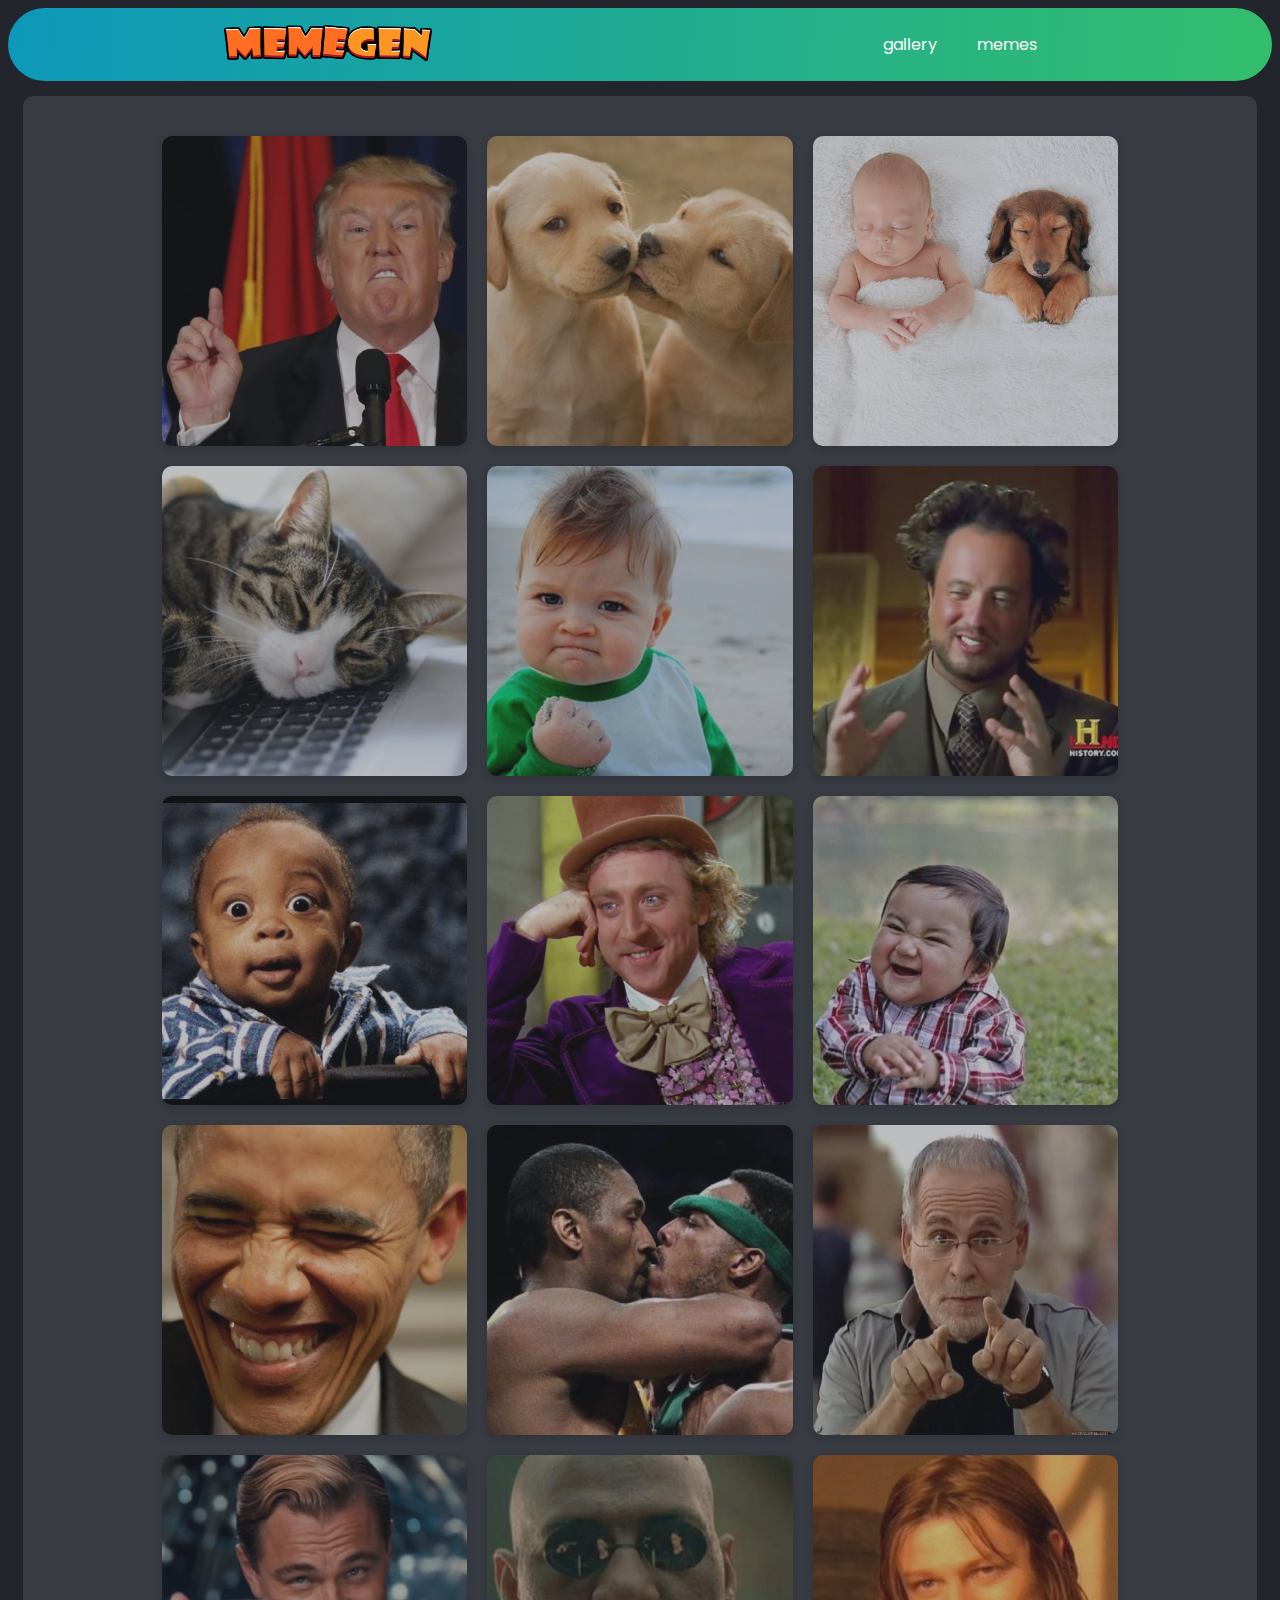
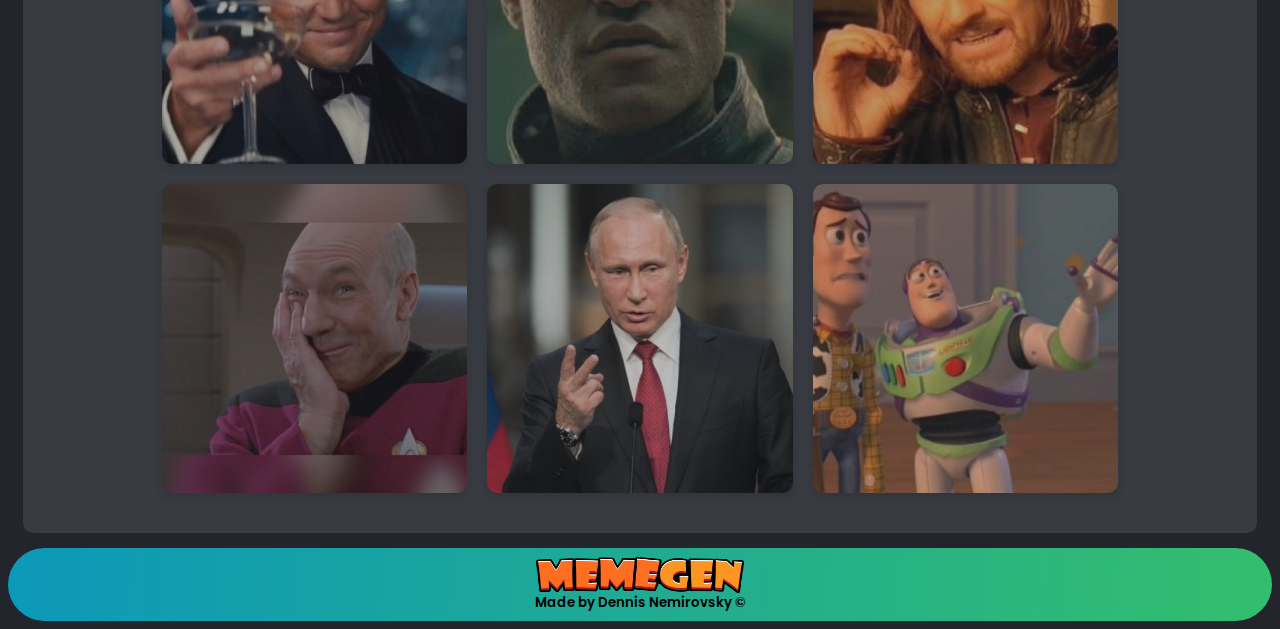
==== commit c7abe5f1: "final finala" ====
--- a/index.html
+++ b/index.html
@@ -26,7 +26,7 @@
     </header>
 
     <div class="canvas-container hide" id="canvas-container">
-        <canvas id="my-canvas" height="450" width="450"></canvas>
+        <canvas id="my-canvas" height="500" width="500"></canvas>
         <section class="meme-controls flex column align-center">
             <input id="text" type="text" name="add-txt" class="add-txt" onkeyup="onChangeText(this.value)"
                 placeholder="Enter text here..." />
--- a/css/style.css
+++ b/css/style.css
@@ -18,7 +18,6 @@
 
 body {
     background-color: #22252c;
-
 }
 
 .btn {
@@ -29,6 +28,7 @@
     border-radius: 3px;
     cursor: pointer;
 }
+
 .nav-btn {
     height: 40px;
     width: 40px;
@@ -206,7 +206,8 @@
     width: 80px;
     cursor: pointer;
 }
-.save-btn{
+
+.save-btn {
     border-radius: 15px;
     background-color: #e48329;
     height: 40px;
@@ -240,15 +241,18 @@
 .down-line {
     background-color: tomato;
 }
-.left-line{
+
+.left-line {
     transform: rotate(90deg);
     background-color: rgb(63, 221, 63);
 }
-.right-line{
+
+.right-line {
     transform: rotate(90deg);
     background-color: rgb(205, 221, 63);
 }
-.remove-memes-btn{
+
+.remove-memes-btn {
     width: 20px;
     height: 20px;
 }
@@ -266,10 +270,10 @@
 }
 
 @media(max-width:550px) {
-    .clean-list{
+    .clean-list {
         margin-top: 80px;
     }
-    .nav-bar{
+    .nav-bar {
         padding-inline-start: 0;
         margin-top: 100px;
         position: fixed;
@@ -280,9 +284,8 @@
         transition: transform 0.8s;
         z-index: 2;
         margin-top: 60px;
-      
-    }
-    body.menu-open .nav-bar{
+    }
+    body.menu-open .nav-bar {
         transform: translateX(0);
     }
     .nav-btn {
@@ -295,7 +298,7 @@
         outline: none;
         z-index: 2;
     }
-    .nav-bar li{
+    .nav-bar li {
         border-radius: 20px;
         margin: 0;
         height: 80px;
@@ -305,8 +308,8 @@
         color: #f3ecec;
         border: 1px solid black;
     }
-    .nav-bar a{
-       font-size: 1rem; 
+    .nav-bar a {
+        font-size: 1rem;
         font-family: poppines-bold;
         display: flex;
         justify-content: center;
@@ -314,7 +317,6 @@
         height: 100%;
         width: 100%;
     }
-  
     .logo img {
         width: 7rem;
         height: 30px;
--- a/css/gallery.css
+++ b/css/gallery.css
@@ -1,5 +1,4 @@
 .gallery-container {
-    /* max-width: 1280px; */
     margin: auto;
     border-radius: 10px;
     background-color: #383b42;
@@ -12,8 +11,8 @@
 
 .picture {
     margin: 10px;
-    width: 40px;
-    flex-basis: 17%; 
+    /* width: 40px; */
+    flex-basis: 26%; 
     cursor: pointer;
     opacity:0.67;
 }
